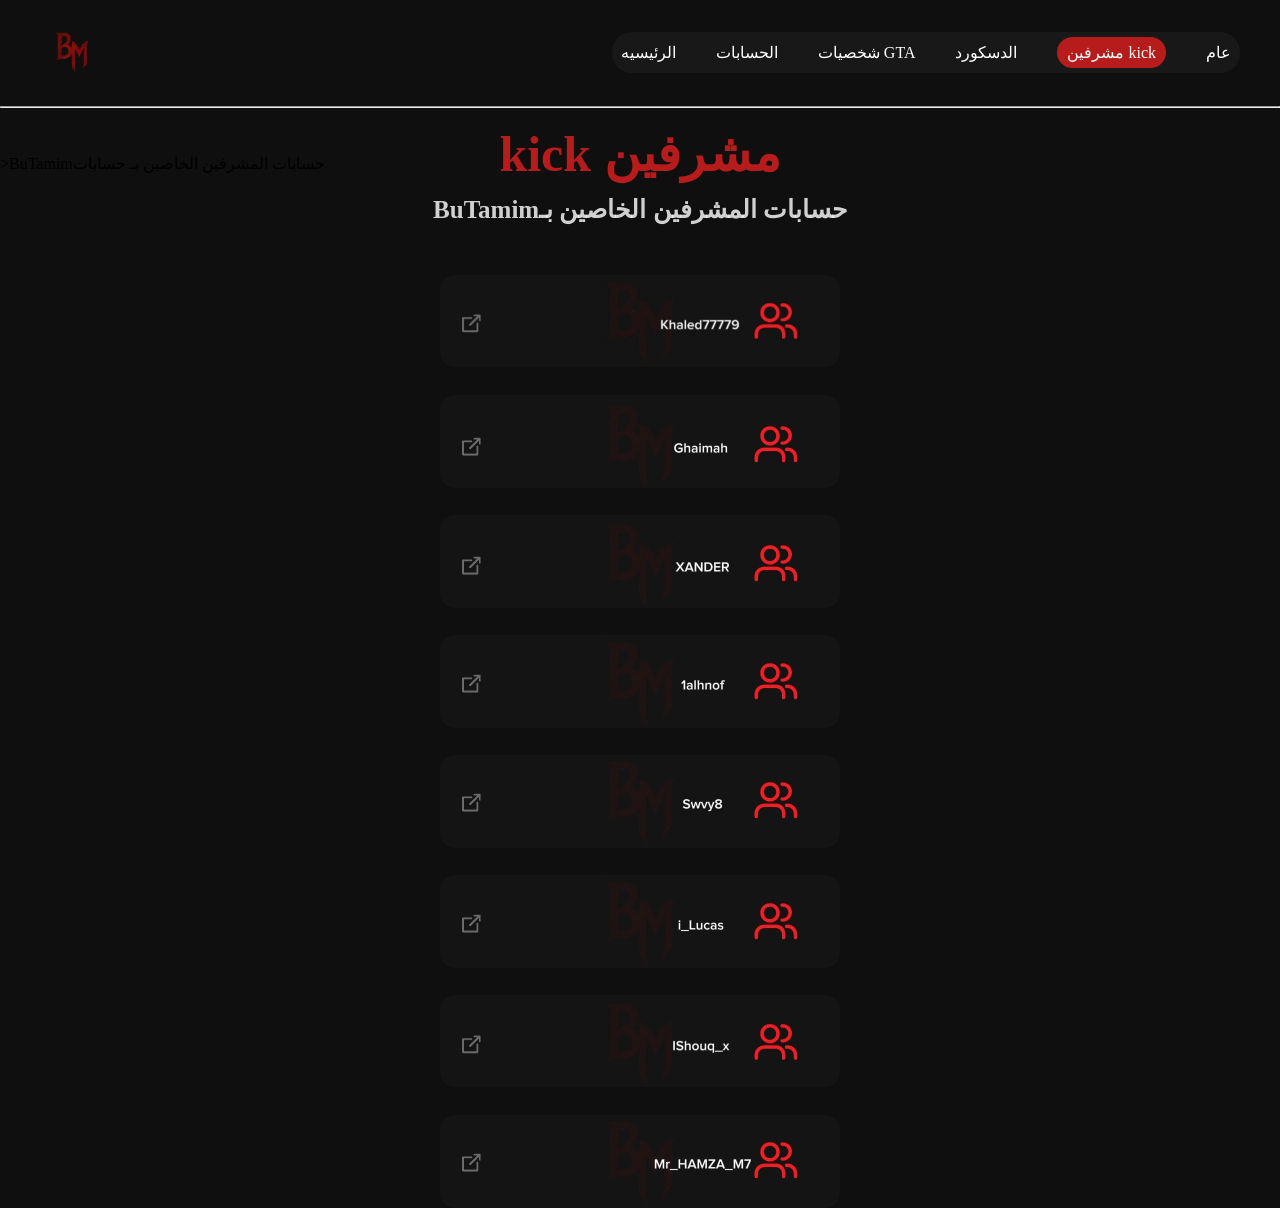
==== Mod.html @ 78392348 "Add files via upload" ====
<!DOCTYPE html>
<html lang="en">
  <head>
    <meta charset="UTF-8" />
    <meta name="viewport" content="width=device-width, initial-scale=1.0" />
    <link rel="icon" type="images/ثث_copy_64x64.png" href="images/ثث_copy_64x64.webp">
    <link rel="stylesheet" href="styles.css" />
    <title>BuTamim</title>
  </head>
  <body>
    <div class="container"></div>
    <header>
      <img src="images/ثث_copy_64x64.webp" alt="MusaabK99 logo" />
      
      <nav class="navigation">
        <ul>
         <li><a href="index.html">الرئيسيه</a></li>
          <li><a href="mk.html">الحسابات</a></li>
          <li><a href="contactMe.html">شخصيات GTA</a></li>
          <li><a href="Des.html">الدسكورد</a></li>
          <li><a href="Mod.html" class="active">مشرفين kick</a></li>
          <li><a href="Aam.html">عام</a></li>
        </ul>
      </nav>
    </header>
    <hr />

   <section class="main" id="min">
        <div>
            <h2><br><span></span></h2>
            <h3></h3>
           
            <a href="#projects" class="main-btn"></a>
            <div class="social-icons">
                <a href="#"><i class="fab fa-linkedin"></i></a>
                <a href="#"><i class="fab fa-twitter"></i></a>
                <a href="#"><i class="fab fa-nstagram"></i></a>
                <a href="#"><i class="fab fa-youtube"></i></a>
            </div>
        </div>
    </section>

  </body>
</html> >BuTamimحسابات المشرفين الخاصين بـ 
حسابات
<h1 class="y1">kick مشرفين</h1>
 <h2 class="y2">BuTamimحسابات المشرفين الخاصين بـ </h2>

 <a href="https://kick.com/ishouq-x">
<img src="images/صص1 (1).jpg" alt="hh" width="300" class="h11">
 </a>
 <a href="https://kick.com/1alhnof">
<img src="images/صص1 (2).jpg" alt="hh" width="300" class="h21">
 </a>
   </section>
   
   <a href="https://kick.com/i_lucas">
<img src="images/صص1 (3).jpg" alt="hh" width="300" class="h31">
 </a>
   </section>
   

   </section>

  
   </section>

  
   <a href="https://kick.com/ghaimah">
<img src="images/صص1 (9).jpg" alt="hh" width="300" class="h61">
 </a>
   </section>
 
   <a href="https://kick.com/mr_hamza_m7">
<img src="images/صص1 (5).jpg" alt="hh" width="300" class="h101">
 </a>
   </section>
   
   <a href="https://kick.com/swvy8">
<img src="images/صص1 (6).jpg" alt="hh" width="300" class="h51">
 </a>
   </section>
   
   <a href="https://kick.com/sarah07k">
<img src="images/صص1 (7).jpg" alt="hh" width="300" class="h91">
 </a>
   </section>
   
   
   </section>

   <a href="https://kick.com/xander">
<img src="images/صص1 (8).jpg" alt="hh" width="300" class="h41">
 </a>
 <a href="https://kick.com/khaled77779">
<img src="images/صص1 (4).jpg" alt="hh" width="300" class="h71">
 </a>
---- styles.css ----
@import url('https://fonts.googleapis.com/css2?family=Open+Sans:ital,wght@0,300..800;1,300..800&display=swap');

* {
  margin: 0;
  padding: 0;
  box-sizing: border-box;
  font-family: "Poppins", serif;

}


  .humburger {
    display: block;
  }

header {
  position: relative;
}
.menu-btn {
  font-size: 28px;
  cursor: pointer;
  color: white;
}
.menu {
  display: none;
  position: absolute;
  top: 50px;
  right: 0;
  background: #111;
  width: 200px;
  border-radius: 10px;
  padding: 10px;
}
.menu a {
  display: block;
  color: #00adb5;
  text-decoration: none;
  padding: 10px;
}
.menu a :hover {
  background: #648ea3;
  border-radius: 5px;
}
.menu.active{
  display: block;
}
.image-wrapper {
  display: inline-block;
  position: relative;
  margin: 10px;
}
.ytt {
color: #78909c;
transform: translateX(-10.5rem);
}

nav {
  display: flex;
  gap: 0;
  background-color: #181818;
border-radius: 20px;
overflow: hidden;
padding: 7px 5px;
}
nav a:hover {
  background-color: #ffffff2a;
  border-radius: 4px;
   border-radius: 20px;
    padding: 7px 10px;
}
 .active {
  background-color: #B71C1C;
  color: #00b3ff;
  border-radius: 20px;
  padding: 7px 10px;
}

::-webkit-scrollbar {
  width: 7px;
}
::-webkit-scrollbar-track {
  background: #ffffff00;
}.header {
  display: flex;
  gap: 15px;
  flex-wrap: nowrap;
  white-space: nowrap;
    padding: 0 3rem;
    position: relative;
  }

  .humburger {
    display: block;
    cursor: pointer;
    font-size: 25px;
    width: 45px;
    height: 45px;
    position: relative;
  }

  .humburger i {
    position: absolute;
    inset: 0;
    /* left: 0;
    top: 0;
    bottom: 0;
    right: 0; */
    margin: auto;
    width: max-content;
    height: max-content;
    opacity: 0;
    transition: 0.3s ease;
  }

  .humburger i.active {
    opacity: 1;
    transform: rotate(180deg);
  }

  .navbar {
    position: absolute;
    background-color: #ffffff;
    top: 80px;
    left: 0;
    width: 100%;
    padding: 0 3rem;
    opacity: 0;
    transition: 0.3s ease;
  }

  .navbar.active {
    opacity: 1;
  }

  .navbar ul {
    display: block;
  }

  .navbar ul li {
    margin: 20px 0;
    border-bottom: 1px solid #a4a4a4;
    padding-bottom: 10px;
  }

  .navbar ul li:last-child {
    border-bottom: none;
  }

  .navbar ul li a {
    margin: 0;
  }

header  ul li {
  padding: 4px 4px;
}
header ul li a :hover{
  background: #ffffff;
  color: #ffffff;
}

::-webkit-scrollbar-thumb {
  background: #B71C1C;
  border-radius: 10px;
}
.u5 {
   position: absolute;
  top: 888;
  left: 80%;
  transform: translateX(-50%);
  max-width: 100%;
  height: auto;
 margin-top: 5px;
  min-height: vh;
 top: 300px;
    height: auto;
    width: 400px;
    justify-content: flex-end;
}
.u5 {
  border-radius: 15px;
  transition: 0.3s;
}
.u5:hover{
  box-shadow: 0 0 15px #B71C1C, 0 0 30px #B71C1C;
}

.uu {
 display: flex;
 justify-content: space-between;
 align-items: center;
 margin: 12rem auto;
 max-width: 400px;
  width: 500rem;
 
}
.uu {
  border-radius: 15px;
  transition: 0.3s;
}
.uu:hover{
  box-shadow: 0 0 15px #B71C1C, 0 0 30px #B71C1C;
}

.EE {
 display: flex;
 justify-content: space-between;
 align-items: center;
 margin: 12rem auto;
 max-width: 300px;
  width: 150rem;
 
}
.EE {
  border-radius: 15px;
  transition: 0.3s;
}
.EE:hover{
  box-shadow: 0 0 15px #B71C1C, 0 0 30px #B71C1C;
}
.h51 {
  position: absolute;
  top: 888;
  left: 50%;
  transform: translateX(-50%);
  max-width: 100%;
  height: auto;
 margin-top: 5px;
  min-height: vh;
 top: 750px;
    height: auto;
    width: 400px;
 
}
.h51 {
  border-radius: 15px;
  transition: 0.3s;
}
.h51:hover{
  box-shadow: 0 0 15px #B71C1C, 0 0 30px #B71C1C;
}

.h81 {
  position: absolute;
  top: 888;
  left: 50%;
  transform: translateX(-50%);
  max-width: 100%;
  height: auto;
 margin-top: 5px;
  min-height: vh;
 top: 1230px;
    height: auto;
    width: 400px;
}
.h81 {
  border-radius: 15px;
  transition: 0.3s;
}
.h81:hover{
  box-shadow: 0 0 15px #B71C1C, 0 0 30px #B71C1C;
}

.h41 {
 position: absolute;
  top: 888;
  left: 50%;
  transform: translateX(-50%);
  max-width: 100%;
  height: auto;
 margin-top: 5px;
  min-height: vh;
 top: 510px;
    height: auto;
    width: 400px;
}
.h41 {
  border-radius: 15px;
  transition: 0.3s;
}
.h41:hover{
  box-shadow: 0 0 15px #B71C1C, 0 0 30px #B71C1C;
}
.h101 {
 position: absolute;
  top: 888;
  left: 50%;
  transform: translateX(-50%);
  max-width: 100%;
  height: auto;
 margin-top: 5px;
  min-height: vh;
 top: 1110px;
    height: auto;
    width: 400px;
}
.h101 {
  border-radius: 15px;
  transition: 0.3s;
}
.h101:hover{
  box-shadow: 0 0 15px #B71C1C, 0 0 30px #B71C1C;
}
.h91 {
 position: absolute;
  top: 888;
  left: 50%;
  transform: translateX(-50%);
  max-width: 100%;
  height: auto;
 margin-top: 5px;
  min-height: vh;
 top: 510px;
    height: auto;
    width: 400px;
}
.h91 {
  border-radius: 15px;
  transition: 0.3s;
}
.h91:hover{
  box-shadow: 0 0 15px #B71C1C, 0 0 30px #B71C1C;
}


.h71 {
 position: absolute;
  top: 888;
  left: 50%;
  transform: translateX(-50%);
  max-width: 100%;
  height: auto;
 margin-top: 5px;
  min-height: vh;
 top: 270px;
    height: auto;
    width: 400px;
}
.h71 {
  border-radius: 15px;
  transition: 0.3s;
}
.h71:hover{
  box-shadow: 0 0 15px #B71C1C, 0 0 30px #B71C1C;
}
.h61 {
  position: absolute;
  top: 888;
  left: 50%;
  transform: translateX(-50%);
  max-width: 100%;
  height: auto;
 margin-top: 5px;
  min-height: vh;
 top: 390px;
    height: auto;
    width: 400px;
}
.h61 {
  border-radius: 15px;
  transition: 0.3s;
}
.h61:hover{
  box-shadow: 0 0 15px #B71C1C, 0 0 30px #B71C1C;
}

.h31 {
  position: absolute;
  top: 888;
  left: 50%;
  transform: translateX(-50%);
  max-width: 100%;
  height: auto;
 margin-top: 5px;
  min-height: vh;
 top: 870px;
    height: auto;
    width: 400px;
}
.h31 {
  border-radius: 15px;
  transition: 0.3s;
}
.h31:hover{
  box-shadow: 0 0 15px #B71C1C, 0 0 30px #B71C1C;
}


.h21 {
position: absolute;
  top: 888;
  left: 50%;
  transform: translateX(-50%);
  max-width: 100%;
  height: auto;
 margin-top: 5px;
  min-height: vh;
 top: 630px;
    height: auto;
    width: 400px;
}
.h21 {
  border-radius: 15px;
  transition: 0.3s;
}
.h21:hover{
  box-shadow: 0 0 15px #B71C1C, 0 0 30px #B71C1C;
}

.h11 {
 position: absolute;
  top: 888;
  left: 50%;
  transform: translateX(-50%);
  max-width: 100%;
  height: auto;
 margin-top: 5px;
  min-height: vh;
 top: 990px;
    height: auto;
    width: 400px;
    
}
.h11 {
  border-radius: 15px;
  transition: 0.3s;
}
.h11:hover{
  box-shadow: 0 0 15px #B71C1C, 0 0 30px #B71C1C;
}

.RF {
 display: flex;
 justify-content: space-between;
 align-items: center;
 margin: -95rem auto;
 max-width: 500px;
  width: 190px;
  transform: translateX(6.5rem);
}
.RF {
  border-radius: 15px;
  transition: 0.3s;
}
.RF:hover{
  box-shadow: 0 0 15px #B71C1C, 0 0 30px #B71C1C;
}
.ggg {
  display: flex;
  flex-direction: column;
  align-items: center;
  gap: 20px;
}
.GG {
 display: flex;
 justify-content: space-between;
 align-items: center;
 margin: -81.5rem auto;
 max-width: 500px;
  width: 190px;
  transform: translateX(-6.5rem);
}
.GG {
  border-radius: 15px;
  transition: 0.3s;
}
.GG:hover{
  box-shadow: 0 0 15px #B71C1C, 0 0 30px #B71C1C;
}

.TW {
  display: flex;
 justify-content: space-between;
 align-items: center;
 margin: 83rem auto;
 max-width: px;
  width: 190px;
  transform: translateX(-6.5rem);

}
.TW {
  border-radius: 15px;
  transition: 0.3s;
}
.TW:hover{
  box-shadow: 0 0 15px #B71C1C, 0 0 30px #B71C1C;
}
.tu {
   display: flex;
 justify-content: space-between;
 align-items: center;
 margin: 70rem auto;
 max-width: 500px;
  width: 190px;
  transform: translateX(6.5rem);
}
.tu {
  border-radius: 15px;
  transition: 0.3s;
}
.tu:hover{
  box-shadow: 0 0 15px #B71C1C, 0 0 30px #B71C1C;
}
.yu {
  border-radius: 15px;
  transition: 0.3s;
}
.yu:hover{
  box-shadow: 0 0 15px #B71C1C, 0 0 30px #B71C1C;
}
.card {
  background: #000000b4;
  padding: -222px;
  border-radius: -666px;
  text-align: center;
  width: 900px;
}
.logo {
width: 90px;
height: 90px ;
border-radius: 15px;
margin-bottom: 20px;
}
h2 {
  color: #fafafa;
  font-size: 22px;
  margin-bottom: 20px;
}
.watch {
background: linear-gradient(45deg,#4400ff00,#6f8185);
padding: 12px 30px;
border-radius: 12px;
color: white;
transition-duration: none;
font-style: 16px;
display: inline-block;
transition: 0.3s;
}
.hero{
  background: url(images/77.jpg) no-repeat;
  background-size: cover;
}
body {
  background-color: #100F0F;
}
.rr{
  position: absolute;
  top: 148px;
  left: 50%;
  transform: translateX(-50%);
  max-width: 100%;
  height: auto;
}
.yu {
  position: absolute;
  top: 888;
  left: 50%;
  transform: translateX(-50%);
  max-width: 100%;
  height: auto;
 margin-top: 5px;
  min-height: vh;
 top: 700px;
    height: auto;
    width: 500px;
}
.vv {
  display: flex;
  gap: 15px;
  flex-wrap: nowrap;
  white-space: nowrap;
  color: #eeeeee81;
 position: absolute;
  top: 888;
  left: 50%;
  transform: translateX(-50%);
  max-width: 100%;
  height: auto;
 margin-top: 5px;
  min-height: vh;
 top: 590px;
    height: auto;
    width: px;
    font-size: 25px;
}
.y2 {
  display: flex;
  gap: 15px;
  flex-wrap: nowrap;
  white-space: nowrap;
  color: #eeeeeede;
 position: absolute;
  top: 888;
  left: 50%;
  transform: translateX(-50%);
  max-width: 100%;
  height: auto;
 margin-top: 5px;
  min-height: vh;
 top: 190px;
    height: auto;
    
    font-size: 25px;
}
.y1 {
  display: flex;
  gap: 15px;
  flex-wrap: nowrap;
  white-space: nowrap;
 color: #B71C1C;
 position: absolute;
  top: 888;
  left: 50%;
  transform: translateX(-50%);
  max-width: 100%;
  height: auto;
 margin-top: 5px;
  min-height: vh;
 top: 120px;
    height: auto;
    font-size: 50px;
}
.ff {
  display: flex;
  gap: 15px;
  flex-wrap: nowrap;
  white-space: nowrap;
 color: #eeeeee;
 position: absolute;
  top: 888;
  left: 50%;
  transform: translateX(-50%);
  max-width: 100%;
  height: auto;
 margin-top: 5px;
  min-height: vh;
 top: 900px;
    height: auto;
    width: px;
    font-size: 40px;
}
.ii {
  display: flex;
  gap: 15px;
  flex-wrap: nowrap;
  white-space: nowrap;
  color: #B71C1C;
 position: absolute;
  top: 888;
  left: 50%;
  transform: translateX(-50%);
  max-width: 100%;
  height: auto;
 margin-top: 5px;
  min-height: vh;
 top: 450px;
    height: auto;
    width: px;
    font-size: 111px;
}
.rr{
  position: absolute;
  top: 148px;
  left: 50%;
  transform: translateX(-50%);
  max-width: 100%;
  height: auto;

}
.rt {
  margin-top: -1240px;
  color: #eeeeee;
  top: 50%;
  left: 50%;
 
  position: relative;
}
.Aam.html {
  width:400px;
}

header {

 display: flex;
 justify-content: space-between;
 align-items: center;
 margin: 1.3rem auto;
 max-width: 1200px;
 z-index: 999;
 
}
 
 
.navigation ul {
    display: flex;
    list-style-type: none;
    gap: 2rem;
  display: flex;
  list-style-type: none;
  gap: 2rem;

}

.navigation a {
    text-decoration: none;
    color: #ffffff;
  text-decoration: none;
  color: #ffffff;

}

.navigation a:hover{
    color: #ffffff;
.navigation a:hover{
    color: #6b9cb4;
    {

.rr {
 margin-top: 5px;
  min-height: vh;
 top: 20px;
    height: auto;
    width: 1200px;
}
.main {
  
   
    
   
    display: flex;
    align-items: center;
  
    background-size: cover;
    
    background-attachment: fixed;
}

.navigation {
  position: fixed;
  top: 0;
  left: 0;
  width: 100%;
  background-color: #111;
  padding: 12px 0;
  z-index: 999;
  }
 
header {
  background-color: #00adb5;
  display: flex;
  justify-content: space-between;
  align-items: center;
  margin: 2rem auto;
  max-width: 1200px;
}
header ul li am{
  padding: 6px 15px;
}
header ul li a :hover{
  background: #fff;
  color: #00adb5;
}
.navigation ul {
  display: flex;
  list-style-type: none;
  gap: 2rem;
}

.navigation a {
  text-decoration: none;
  color: #ffffff;
}

.navigation a:hover {
  color: #78909c;
}

.hr {
  opacity: 10%;
}

.hero {
  display: flex;
  justify-content: space-between;
  align-items: center;
  margin: 5rem auto;
  max-width: 1200px;
}
.arrow {
  position: absolute;
  transform: translateX(-5.5rem) translateY(1.5rem);
}

.heroSub {
  display: flex;
  flex-direction: column;
  gap: 0.5rem;
}

.name {
  font-size: 3rem;
  color: #eeeeee;
}

.title {
  font-size: 4rem;
  color: #00adb5;
}
.heroBtns {
  display: flex;
  gap: 1rem;
  margin-top: 1.5rem;
}
.hireMe {
  background-color: #00adb5;
  color: #eeeeee;
  border-radius: 24px;
  text-decoration: none;
  padding: 0.5rem 1.5rem;
  text-shadow: 0px 4px 4px rgba(0, 0, 0, 0.5);
}
.cv {
  background-color: rgba(57, 62, 70, 0.75);
  color: #eeeeee;
  border-radius: 24px;
  text-decoration: none;
  padding: 0.5rem 1.5rem;
  text-shadow: 0px 4px 4px rgba(0, 0, 0, 0.5);
  display: flex;
  align-items: center;
  gap: 0.5rem;
  backdrop-filter: blur(4px);
}

.aboutMe {
  display: flex;
  justify-content: space-between;
  align-items: center;
  margin: 5rem auto;
  max-width: 1200px;
  gap: 10rem;
}
.textContainer {
  display: flex;
  flex-direction: column;
}
.textTitle {
  display: flex;
  align-items: center;
  gap: 5px;
  font-size: 2rem;
}
.aboutName {
  color: #eeeeee;
}
.aboutTitle {
  color: #00adb5;
}
.aboutMeParagraf {
  text-align: justify;
  color: rgba(238, 238, 238, 0.75);
}

.works {
  background-image: url("assets/svg/background.svg");
  padding: 10rem 10rem;
  margin: 5rem 0rem;
}
.worksContainer {
  display: flex;
  flex-direction: column;
  justify-content: space-around;
  align-items: left;
  margin: 5rem auto;
  max-width: 1200px;
}

.projectTitle {
  display: flex;
  align-items: center;
  justify-content: left;
  gap: 5px;
  font-size: 2rem;
}
.works ul {
  display: flex;
  list-style-type: none;
  align-items: center;
  justify-content: space-between;
}
.works li {
  border-radius: 16px;
  background-color: rgba(57, 62, 70, 0.5);
  backdrop-filter: blur(4px);
  padding: 1rem 4rem;
}
.works li img {
  width: 200px;
  height: 200px;
  object-fit: contain;
  transition: transform 0.2s;
}
.works li :hover {
  transform: scale(1.5);
}

.contactContainer {
  display: flex;
  flex-direction: column;
  align-items: center;
  justify-content: space-around;
  gap: 2rem;
  margin: 2rem auto;
  max-width: 1200px;
}
.contactTitle {
  display: flex;
  align-items: center;
  justify-content: center;
  gap: 5px;
  margin-bottom: 10px;
  font-size: 2rem;
}
.contact {
  display: flex;
  align-items: center;
  justify-content: center;
  margin-right: 5rem;
  gap: 20rem;
}
.contact h3,
.contact a {
  color: #eeeeee;
  text-decoration: none;
}
.emailAndPhone {
  display: flex;
  align-items: center;
  justify-content: center;
  gap: 5px;
}

.socialMedia {
  display: flex;
  align-items: center;
  justify-content: center;
  gap: 3rem;
}
.socialMedia a {
  display: flex;
  align-items: center;
  justify-content: center;
  border-radius: 50px;
  background-color: rgba(57, 62, 70, 0.5);
  backdrop-filter: blur(4px);
  padding: 1rem;
}
.socialMedia img {
  width: 24px;
  height: 24px;
}

footer {
  color: #eeeeee;
  padding: 2rem;
  text-align: center;
}
 .uu {
  position: absolute;
  top: 888;
  left: 100%;
  transform: translateX(-50%);
  max-width: 100%;
  height: auto;
 margin-top: 5px;
  min-height: vh;
 top: 300px;
    height: auto;
    width: 80px;
    left: 1111px;
}
.uu {
  border-radius: 15px;
  transition: 0.3s;
}
.uu:hover{
  box-shadow: 0 0 15px #648ea3, 0 0 30px #6b9cb4;
}
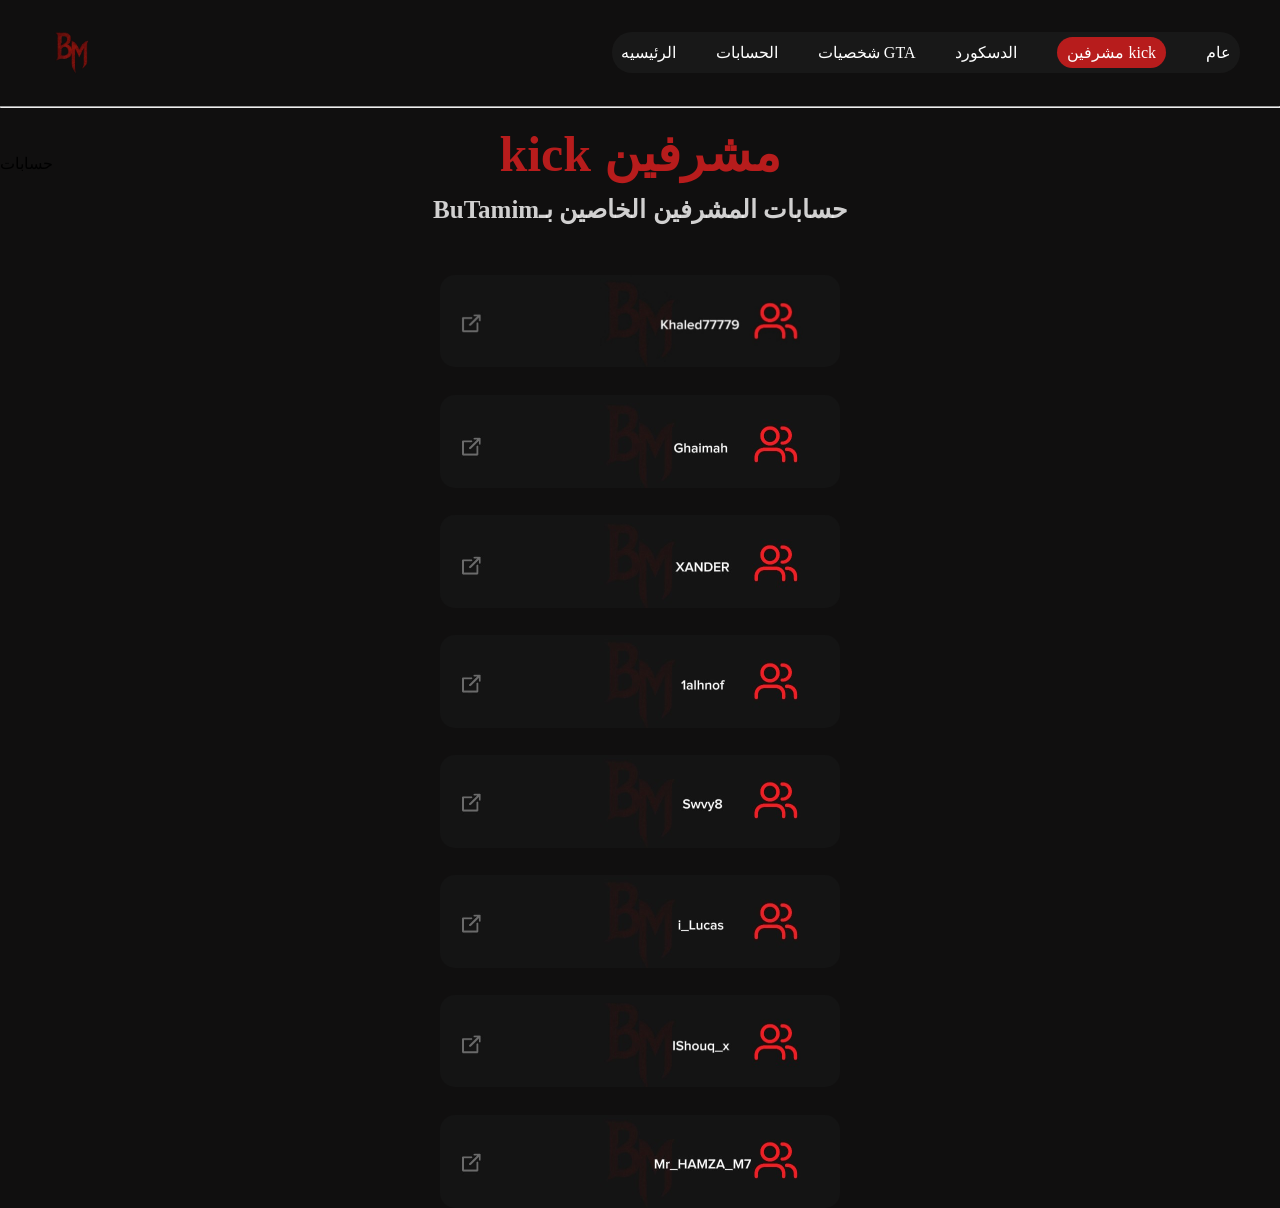
==== commit beecf6c5: "Add files via upload" ====
--- a/Mod.html
+++ b/Mod.html
@@ -41,7 +41,7 @@
     </section>
 
   </body>
-</html> >BuTamimحسابات المشرفين الخاصين بـ 
+</html>
 حسابات
 <h1 class="y1">kick مشرفين</h1>
  <h2 class="y2">BuTamimحسابات المشرفين الخاصين بـ </h2>
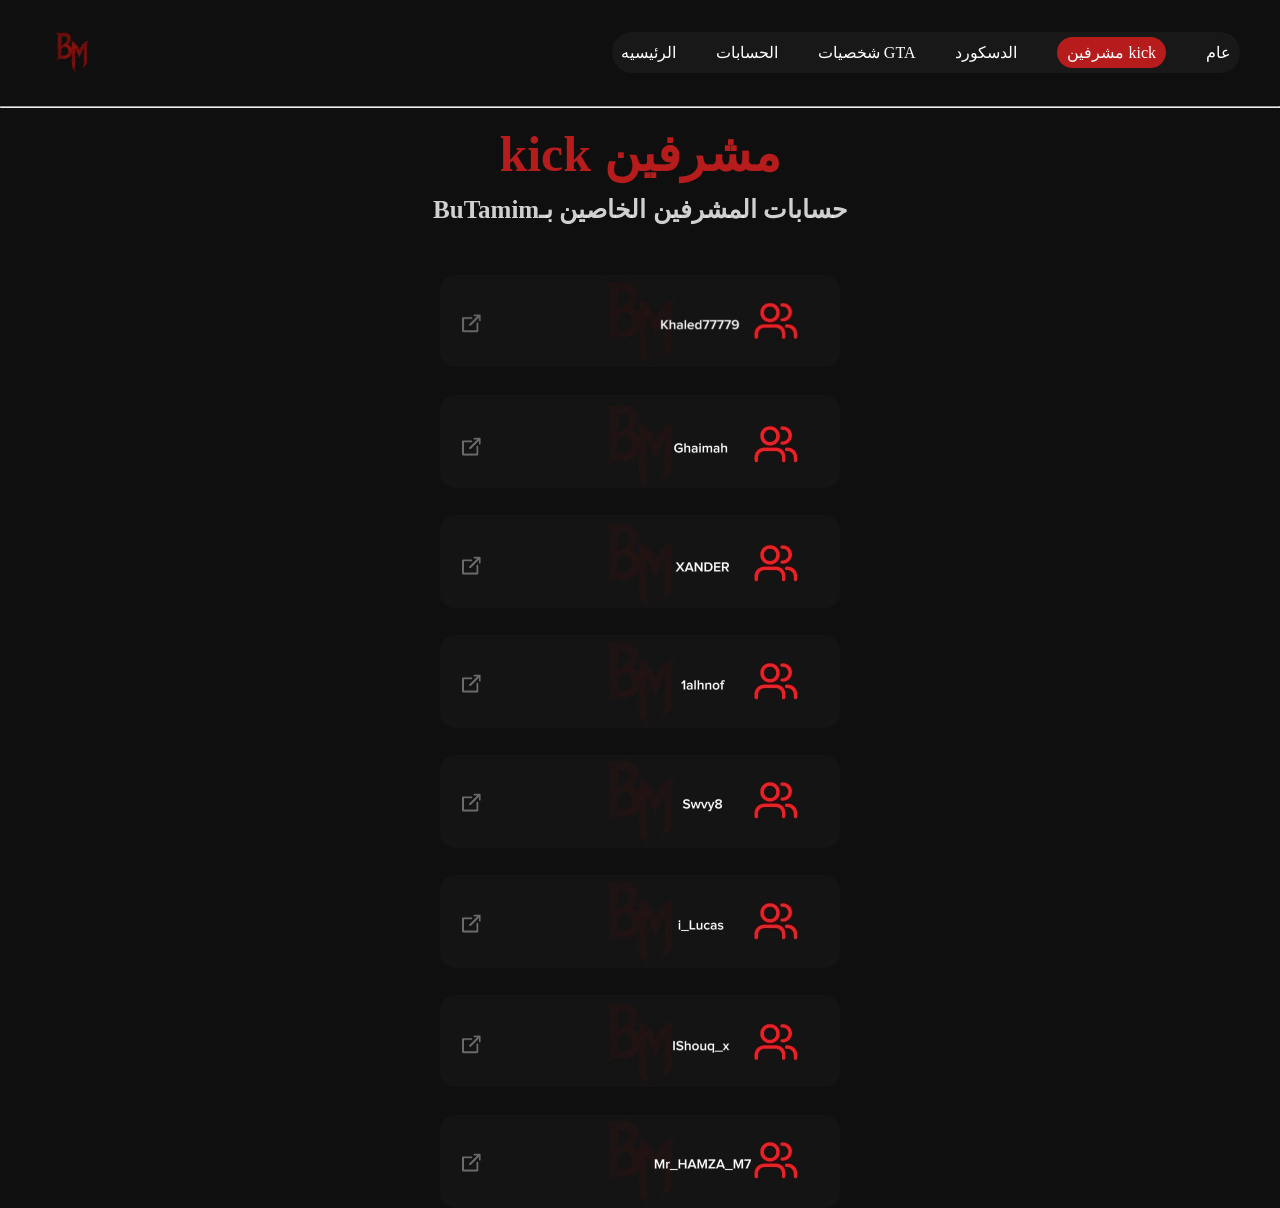
==== commit 37e7ed92: "Add files via upload" ====
--- a/Mod.html
+++ b/Mod.html
@@ -42,7 +42,6 @@
 
   </body>
 </html>
-حسابات
 <h1 class="y1">kick مشرفين</h1>
  <h2 class="y2">BuTamimحسابات المشرفين الخاصين بـ </h2>
 
